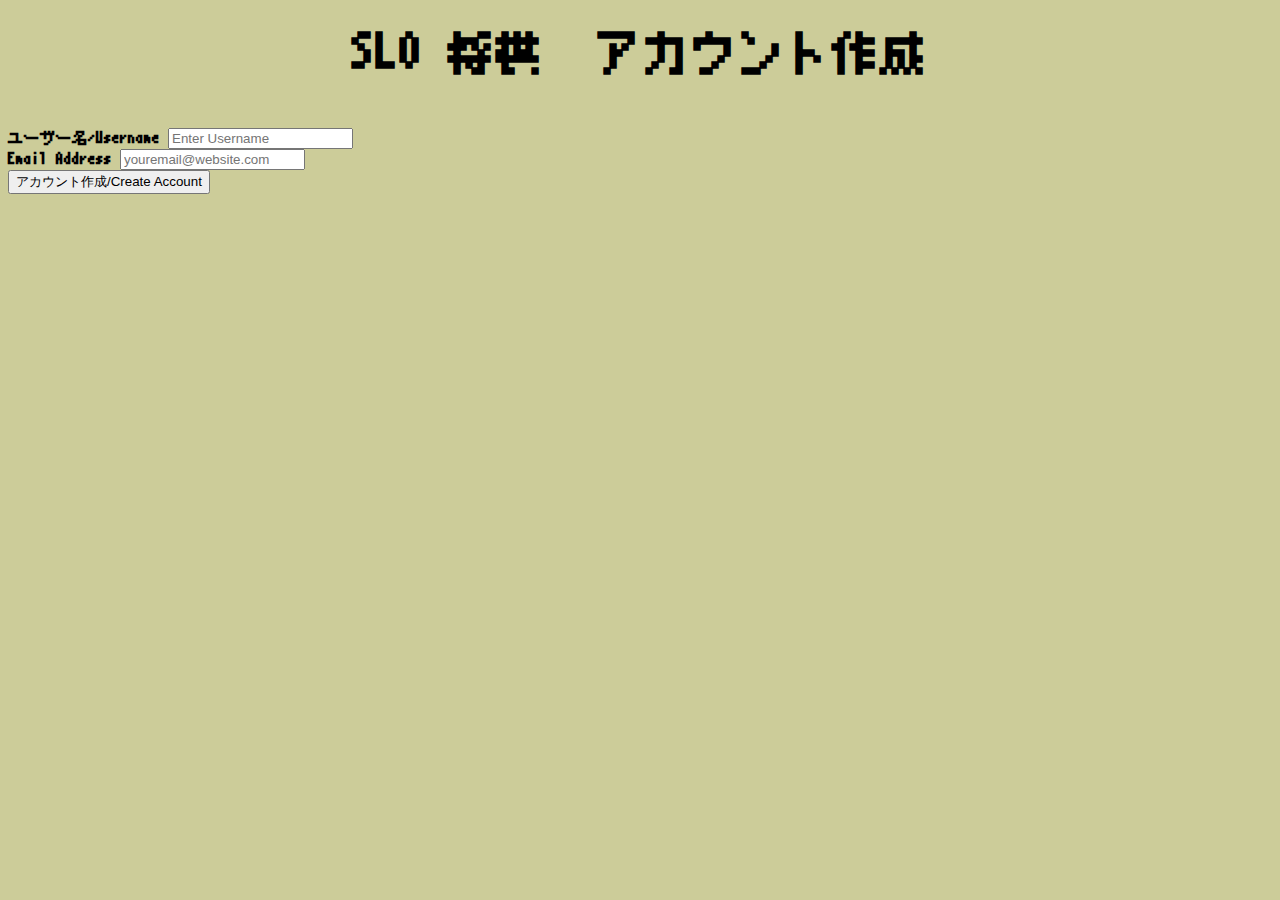
==== new_account.html @ 911c05ba "added new account creation and password verification via email" ====
<!DOCTYPE HTML>
<head>
    <meta charset="utf-8">
    <title>Slo Shogi Account Creation</title>
    
    <link href="CSS/all_pages.css" rel="stylesheet">

    <script>
        function submitPostLink(){
            document.postlink.submit();
        }
    </script>

</head>

<body>

    <h1>SLO 将棋　アカウント作成</h1>
    <br>
    <form action = "verify_creation.php" method ="post">
        <label for="userData"><b>ユーザー名/Username</b></label>
        <input title="4~20文字；数字、A-Z、_, - のみ；スペース禁止｜4-20 characters; numbers, letters, _, - only; no spaces" 
       pattern = "[A-Za-z0-9\-_\.]{4,20}" type = "text" placeholder="Enter Username" name = "userData" maxlength = "20" required>
        <br>
        <label for = "address"><b>Email Address</b></label>
        <input type = "email" placeholder = "youremail@website.com" name ="address" autocomplete = "on" required>
        <br>
        <button type = "submit">アカウント作成/Create Account</button>
    </form>
</body>
---- CSS/all_pages.css ----
@font-face {
font-family: "8Bit";
src: url("../fonts/misaki-gothic.ttf");
}
html{
    font-family: "8Bit";
}

h1 {
  text-align: center;
  font-size:3.0em;
}

h3{
  font-size: 8vw;
}
a{
  font-size: 10vw;
}

body{
  background-color:#CCCC99;
}

.user{
  width:95vw; 
  margin:5px 0px; 
  padding:0px 5px; 
  border:1.5px solid black;
}
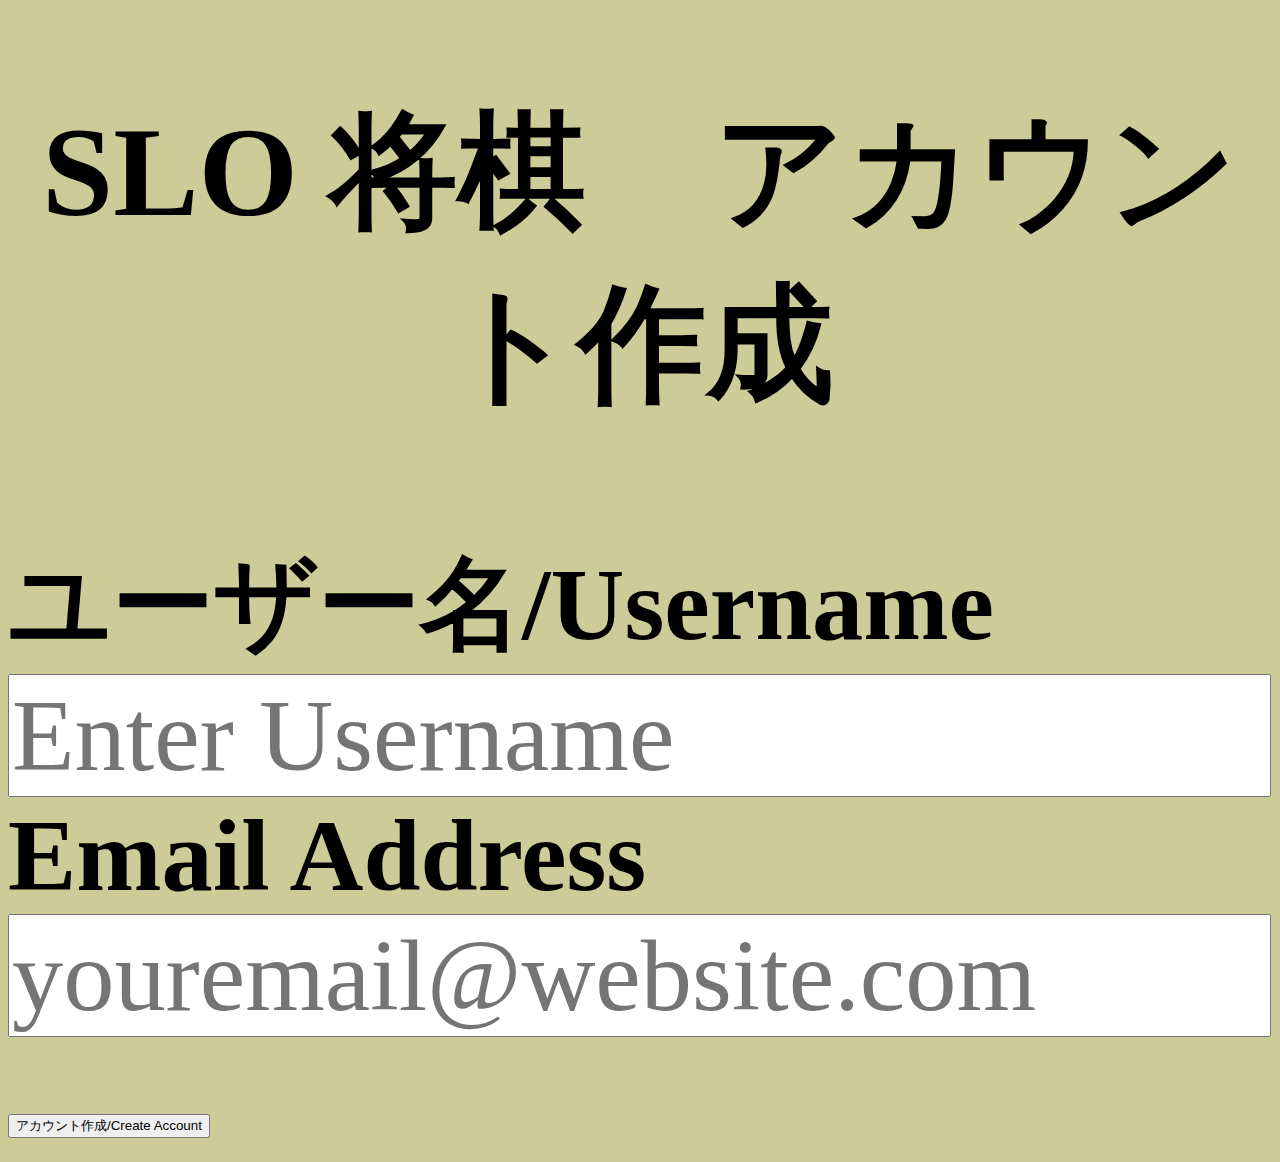
==== commit 9b215d64: "Added encryption to passwords and made a settings page. Still need to add functionality to reset pas" ====
--- a/new_account.html
+++ b/new_account.html
@@ -5,12 +5,6 @@
     <title>Slo Shogi Account Creation</title>
     
     <link href="CSS/all_pages.css" rel="stylesheet">
-
-    <script>
-        function submitPostLink(){
-            document.postlink.submit();
-        }
-    </script>
 
 </head>
 
--- a/CSS/all_pages.css
+++ b/CSS/all_pages.css
@@ -1,6 +1,6 @@
 @font-face {
 font-family: "8Bit";
-src: url("../fonts/misaki-gothic.ttf");
+src: url("../fonts/PixelMplus10-Regular.ttf");
 }
 html{
     font-family: "8Bit";
@@ -8,14 +8,20 @@
 
 h1 {
   text-align: center;
-  font-size:3.0em;
+  font-size:10vw;
 }
 
+h2{
+  font-size: 6vw;
+}
 h3{
   font-size: 8vw;
 }
 a{
   font-size: 10vw;
+}
+#logoutButton{
+  font-size: 6vw;
 }
 
 body{
@@ -24,7 +30,47 @@
 
 .user{
   width:95vw; 
-  margin:5px 0px; 
-  padding:0px 5px; 
-  border:1.5px solid black;
+  margin:2vw 0px; 
+  padding:0px 2vw; 
+  border:.5vw solid black;
 }
+
+input[type=radio] {
+  border: 0px;
+  width: 8vw;
+  height: 8vw;
+}
+
+input{
+  font-size: 8vw;
+  font-family: "8Bit";
+
+}
+
+form{
+  font-size: 8vw;
+}
+
+#backButton{
+  position:absolute;
+  font-size: 10vw;
+  top: 0vh;
+  margin: 0;
+  text-decoration: none;
+}
+
+a:link {
+  color: black;
+}
+
+a:visited {
+  color: black;
+}
+
+#screenshot{
+  width: 90vw;
+}
+
+.centered{
+  text-align: center;
+}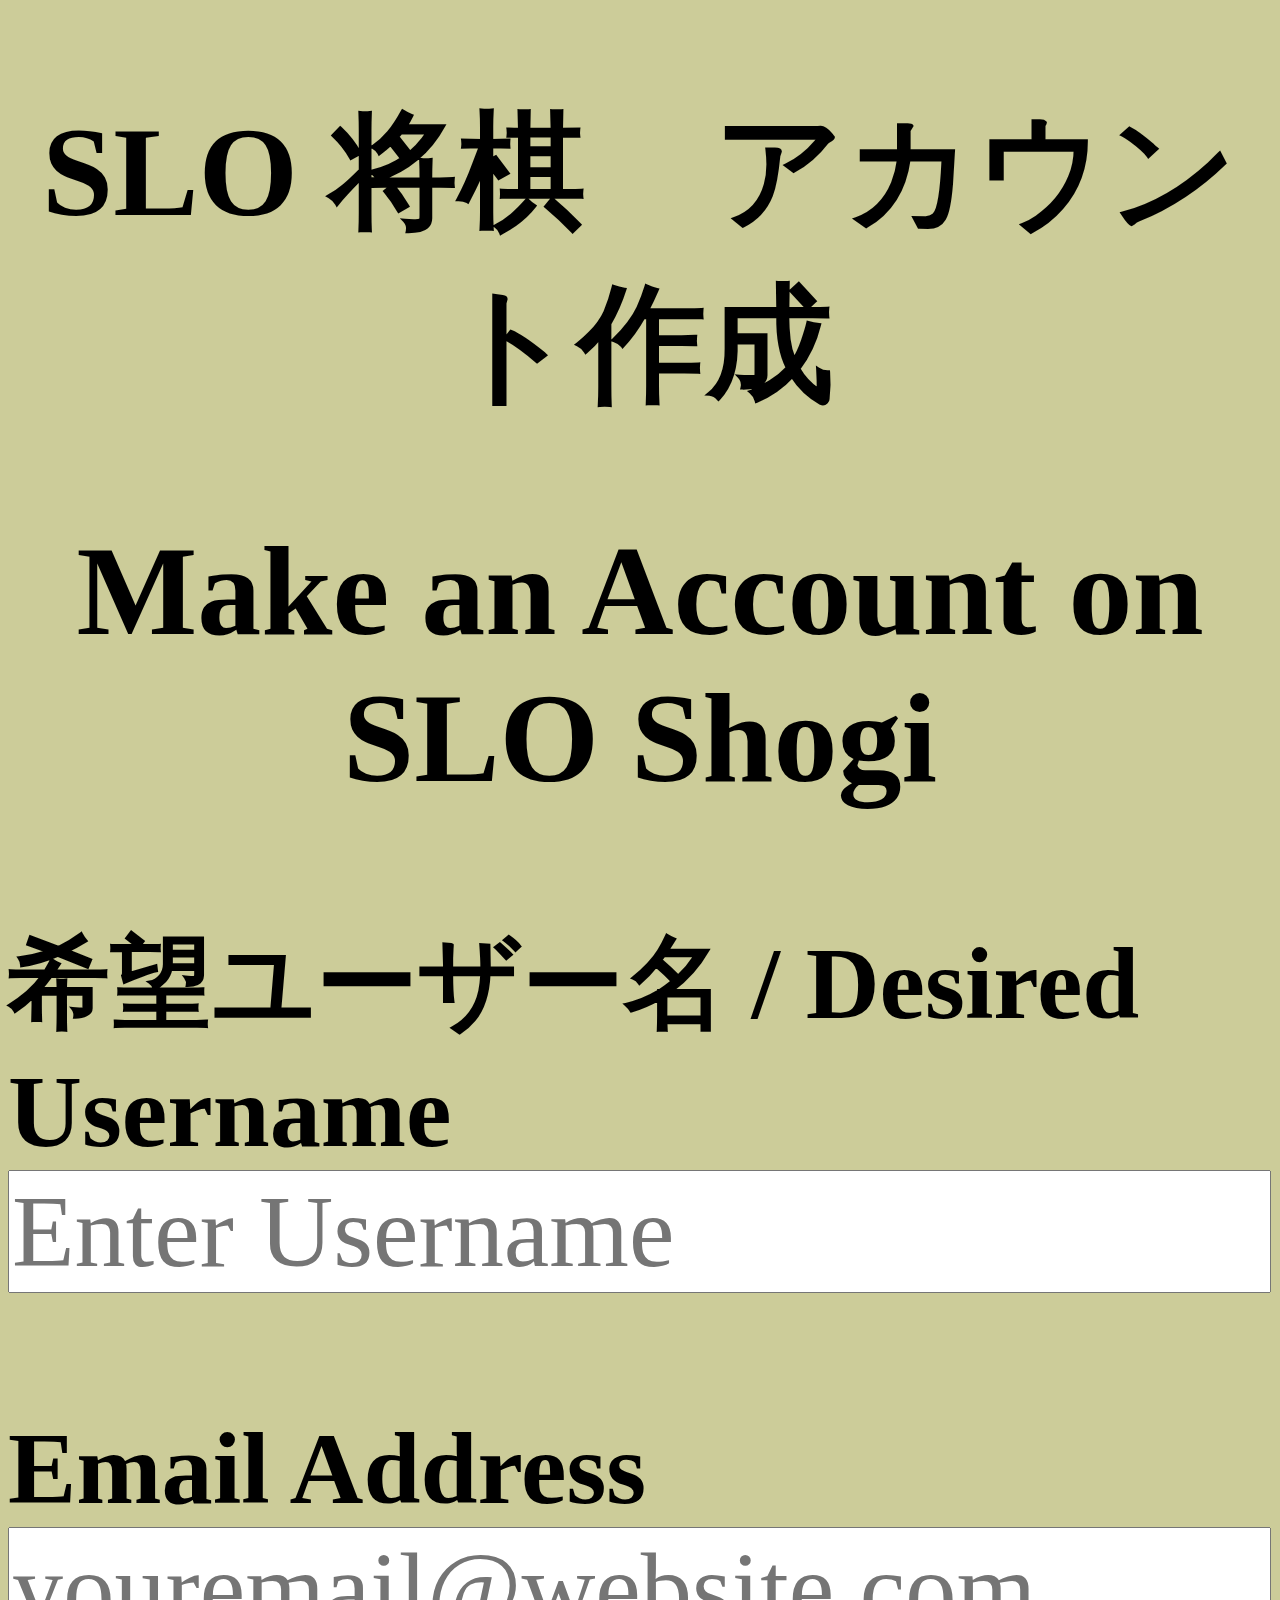
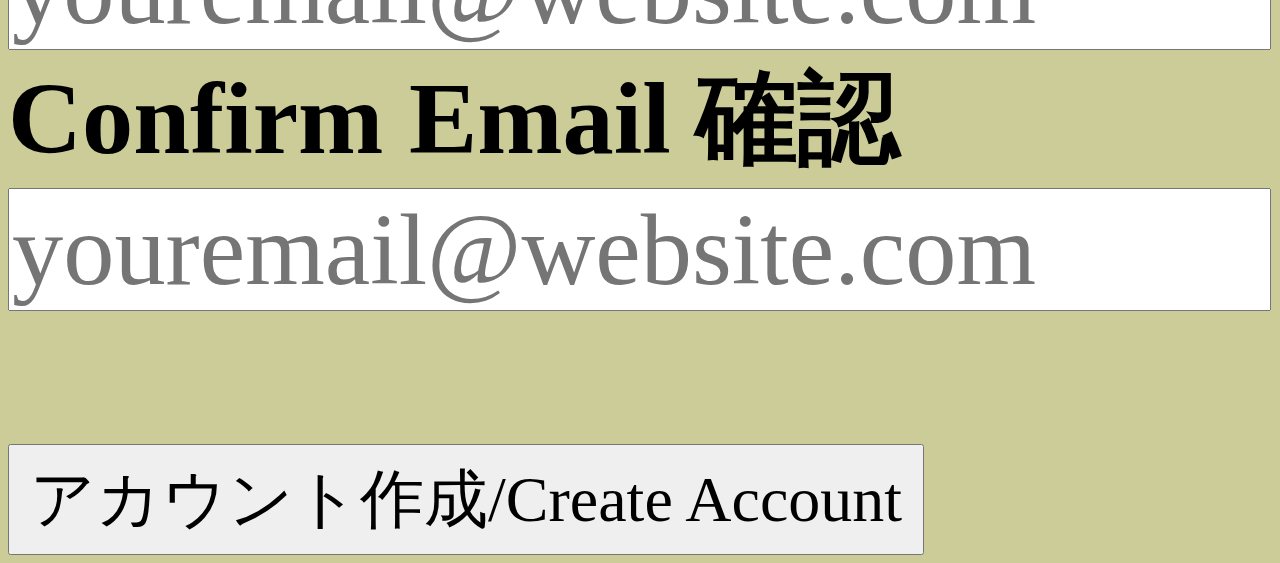
==== commit 3267e8af: "Added send email invite to friend" ====
--- a/new_account.html
+++ b/new_account.html
@@ -11,14 +11,19 @@
 <body>
 
     <h1>SLO 将棋　アカウント作成</h1>
+    <h1>Make an Account on SLO Shogi</h1>
     <br>
     <form action = "verify_creation.php" method ="post">
-        <label for="userData"><b>ユーザー名/Username</b></label>
-        <input title="4~20文字；数字、A-Z、_, - のみ；スペース禁止｜4-20 characters; numbers, letters, _, - only; no spaces" 
+        <label for="userData"><b>希望ユーザー名 / Desired Username</b></label>
+        <input title="3~20文字；数字、A-Z、_, - のみ；スペース禁止｜4-20 characters; numbers, letters, _, - only; no spaces" 
        pattern = "[A-Za-z0-9\-_\.]{4,20}" type = "text" placeholder="Enter Username" name = "userData" maxlength = "20" required>
-        <br>
+        <br><br>
         <label for = "address"><b>Email Address</b></label>
         <input type = "email" placeholder = "youremail@website.com" name ="address" autocomplete = "on" required>
+        <br>
+        <label for = "confirmAddress"><b>Confirm Email 確認</b></label>
+        <input type = "email" placeholder = "youremail@website.com" name ="confirmAddress" autocomplete = "off" required>
+        <br>
         <br>
         <button type = "submit">アカウント作成/Create Account</button>
     </form>
--- a/CSS/all_pages.css
+++ b/CSS/all_pages.css
@@ -2,6 +2,13 @@
 font-family: "8Bit";
 src: url("../fonts/PixelMplus10-Regular.ttf");
 }
+
+button{
+  font-family: "8Bit";
+  font-size: 15px;
+  padding: 10px 20px;
+}
+
 html{
     font-family: "8Bit";
 }
@@ -27,11 +34,11 @@
 body{
   background-color:#CCCC99;
 }
-
 .user{
-  width:95vw; 
-  margin:2vw 0px; 
-  padding:0px 2vw; 
+  position: relative;
+  width:100%; 
+  margin:2% 0px; 
+  padding:0px 2%; 
   border:.5vw solid black;
 }
 
@@ -46,6 +53,10 @@
   font-family: "8Bit";
 
 }
+button{
+  font-size: 5vw;
+  font-family: "8Bit"; 
+}
 
 form{
   font-size: 8vw;
@@ -57,6 +68,7 @@
   top: 0vh;
   margin: 0;
   text-decoration: none;
+  z-index: 1;
 }
 
 a:link {
